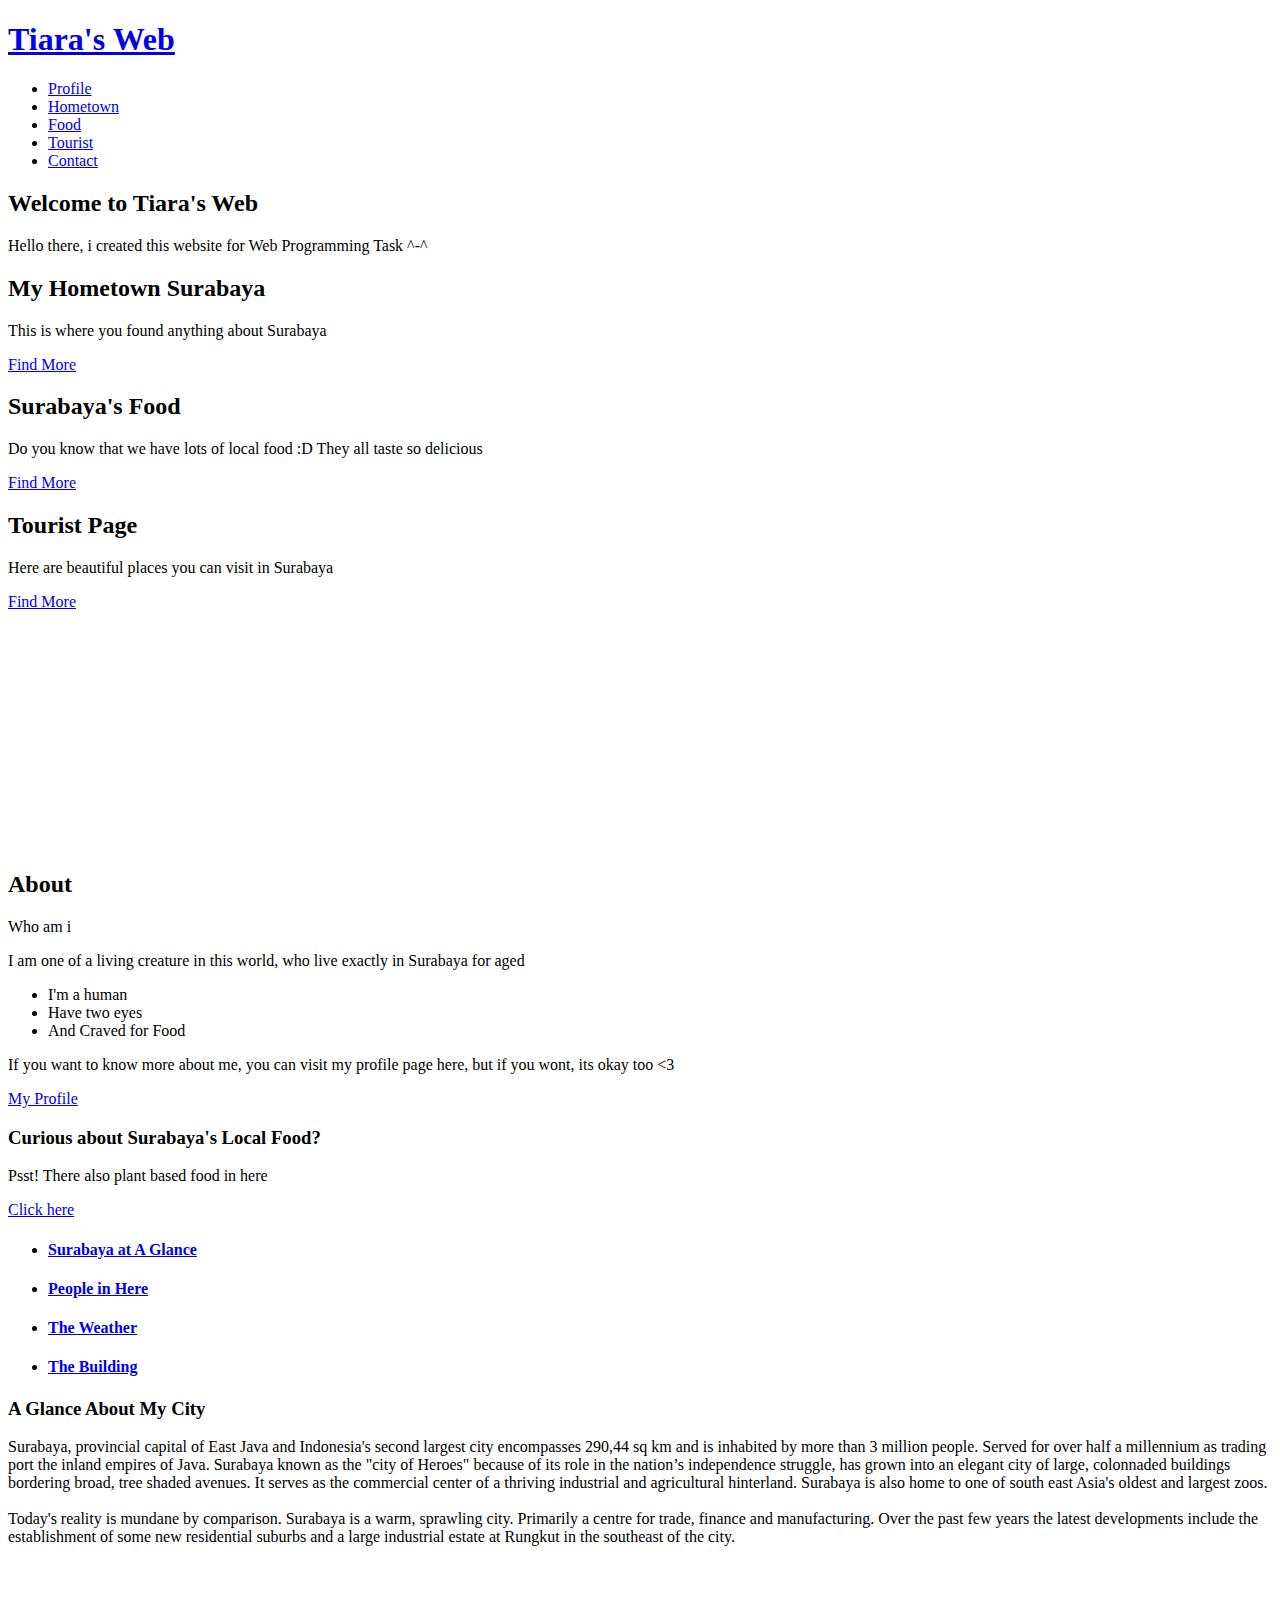
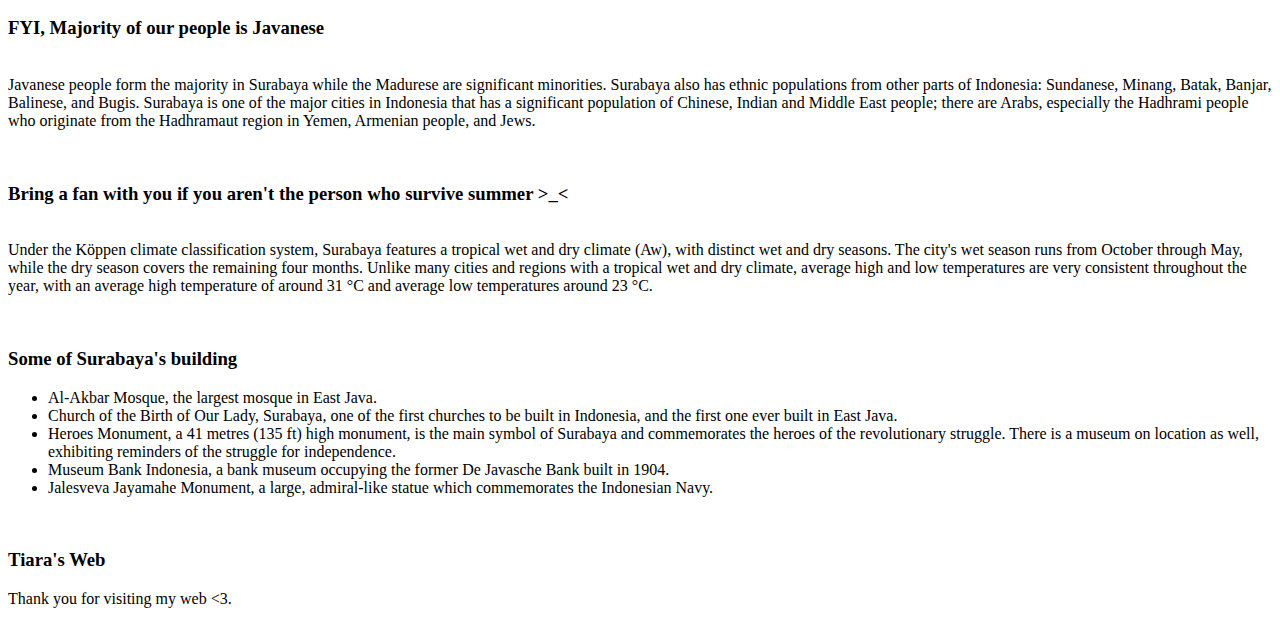
==== index.html @ 831ffb74 "Add files via upload" ====
<!DOCTYPE html>
<html lang="en">

<head>
  <meta charset="utf-8">
  <meta content="width=device-width, initial-scale=1.0" name="viewport">

  <title>Selecao Bootstrap Template - Index</title>
  <meta content="" name="description">
  <meta content="" name="keywords">

  <!-- Google Fonts -->
  <link href="https://fonts.googleapis.com/css?family=Open+Sans:300,300i,400,400i,600,600i,700,700i|Raleway:300,300i,400,400i,500,500i,600,600i,700,700i|Poppins:300,300i,400,400i,500,500i,600,600i,700,700i" rel="stylesheet">

  <!-- Vendor CSS Files -->
  <link href="assets/vendor/animate.css/animate.min.css" rel="stylesheet">
  <link href="assets/vendor/aos/aos.css" rel="stylesheet">
  <link href="assets/vendor/bootstrap/css/bootstrap.min.css" rel="stylesheet">
  <link href="assets/vendor/bootstrap-icons/bootstrap-icons.css" rel="stylesheet">
  <link href="assets/vendor/boxicons/css/boxicons.min.css" rel="stylesheet">
  <link href="assets/vendor/glightbox/css/glightbox.min.css" rel="stylesheet">
  <link href="assets/vendor/remixicon/remixicon.css" rel="stylesheet">
  <link href="assets/vendor/swiper/swiper-bundle.min.css" rel="stylesheet">

  <!-- Template Main CSS File -->
  <link href="assets/css/style.css" rel="stylesheet">

</head>

<body>

  <!-- ======= Header ======= -->
  <header id="header" class="fixed-top d-flex align-items-center  header-transparent ">
    <div class="container d-flex align-items-center justify-content-between">

      <div class="logo">
        <h1><a href="index.html">Tiara's Web</a></h1>
      </div>

      <nav id="navbar" class="navbar">
        <ul>
              <li><a href="profile.html">Profile</a></li>
	      <li><a href="hometown.html">Hometown</a></li>
	      <li><a href="food.html">Food</a></li>
	      <li><a href="tourist.html">Tourist</a></li>
          </li>
          <li><a class="nav-link scrollto" href="#footer">Contact</a></li>
        </ul>
        <i class="bi bi-list mobile-nav-toggle"></i>
      </nav><!-- .navbar -->

    </div>
  </header><!-- End Header -->

  <!-- ======= Hero Section ======= -->
  <section id="hero" class="d-flex flex-column justify-content-end align-items-center">
    <div id="heroCarousel" data-bs-interval="5000" class="container carousel carousel-fade" data-bs-ride="carousel">

      <!-- Slide 1 -->
      <div class="carousel-item active">
        <div class="carousel-container">
          <h2 class="animate__animated animate__fadeInDown">Welcome to <span>Tiara's Web</span></h2>
          <p class="animate__animated fanimate__adeInUp">Hello there, i created this website for Web Programming Task ^-^</p>
        </div>
      </div>

      <!-- Slide 2 -->
      <div class="carousel-item">
        <div class="carousel-container">
          <h2 class="animate__animated animate__fadeInDown">My Hometown Surabaya</h2>
          <p class="animate__animated animate__fadeInUp">This is where you found anything about Surabaya</p>
          <a href="hometown.html" class="btn-get-started animate__animated animate__fadeInUp scrollto">Find More</a>
        </div>
      </div>

      <!-- Slide 3 -->
      <div class="carousel-item">
        <div class="carousel-container">
          <h2 class="animate__animated animate__fadeInDown">Surabaya's Food</h2>
          <p class="animate__animated animate__fadeInUp">Do you know that we have lots of local food :D They all taste so delicious</p>
          <a href="food.html" class="btn-get-started animate__animated animate__fadeInUp scrollto">Find More</a>
        </div>
      </div>

      <!-- Slide 4 -->
      <div class="carousel-item">
        <div class="carousel-container">
          <h2 class="animate__animated animate__fadeInDown">Tourist Page</h2>
          <p class="animate__animated animate__fadeInUp">Here are beautiful places you can visit in Surabaya</p>
          <a href="tourist.html" class="btn-get-started animate__animated animate__fadeInUp scrollto">Find More</a>
        </div>
      </div>

      <a class="carousel-control-prev" href="#heroCarousel" role="button" data-bs-slide="prev">
        <span class="carousel-control-prev-icon bx bx-chevron-left" aria-hidden="true"></span>
      </a>

      <a class="carousel-control-next" href="#heroCarousel" role="button" data-bs-slide="next">
        <span class="carousel-control-next-icon bx bx-chevron-right" aria-hidden="true"></span>
      </a>

    </div>

    <svg class="hero-waves" xmlns="http://www.w3.org/2000/svg" xmlns:xlink="http://www.w3.org/1999/xlink" viewBox="0 24 150 28 " preserveAspectRatio="none">
      <defs>
        <path id="wave-path" d="M-160 44c30 0 58-18 88-18s 58 18 88 18 58-18 88-18 58 18 88 18 v44h-352z">
      </defs>
      <g class="wave1">
        <use xlink:href="#wave-path" x="50" y="3" fill="rgba(255,255,255, .1)">
      </g>
      <g class="wave2">
        <use xlink:href="#wave-path" x="50" y="0" fill="rgba(255,255,255, .2)">
      </g>
      <g class="wave3">
        <use xlink:href="#wave-path" x="50" y="9" fill="#fff">
      </g>
    </svg>

  </section><!-- End Hero -->

  <main id="main">

    <!-- ======= About Section ======= -->
    <section id="about" class="about">
      <div class="container">

        <div class="section-title" data-aos="zoom-out">
          <h2>About</h2>
          <p>Who am i</p>
        </div>

        <div class="row content" data-aos="fade-up">
          <div class="col-lg-6">
            <p>
              I am one of a living creature in this world, who live exactly in Surabaya for aged
            </p>
            <ul>
              <li><i class="ri-check-double-line"></i> I'm a human</li>
              <li><i class="ri-check-double-line"></i> Have two eyes</li>
              <li><i class="ri-check-double-line"></i> And Craved for Food</li>
            </ul>
          </div>
          <div class="col-lg-6 pt-4 pt-lg-0">
            <p>
              If you want to know more about me, you can visit my profile page here, but if you wont, its okay too <3 
            </p>
            <a href="profile.html" class="btn-learn-more">My Profile </a>
          </div>
        </div>

      </div>
    </section><!-- End About Section -->

    <!-- ======= Cta Section ======= -->
    <section id="cta" class="cta">
      <div class="container">

        <div class="row" data-aos="zoom-out">
          <div class="col-lg-9 text-center text-lg-start">
            <h3>Curious about Surabaya's Local Food?</h3>
            <p>Psst! There also plant based food in here</p>
          </div>
          <div class="col-lg-3 cta-btn-container text-center">
            <a class="cta-btn align-middle" href="food.html">Click here</a>
          </div>
        </div>

      </div>
    </section><!-- End Cta Section -->

    <!-- ======= Features Section ======= -->
    <section id="features" class="features">
      <div class="container">

        <ul class="nav nav-tabs row d-flex">
          <li class="nav-item col-3" data-aos="zoom-in">
            <a class="nav-link active show" data-bs-toggle="tab" href="#tab-1">
              <i class="ri-gps-line"></i>
              <h4 class="d-none d-lg-block">Surabaya at A Glance</h4>
            </a>
          </li>
          <li class="nav-item col-3" data-aos="zoom-in" data-aos-delay="100">
            <a class="nav-link" data-bs-toggle="tab" href="#tab-2">
              <i class="ri-body-scan-line"></i>
              <h4 class="d-none d-lg-block">People in Here</h4>
            </a>
          </li>
          <li class="nav-item col-3" data-aos="zoom-in" data-aos-delay="200">
            <a class="nav-link" data-bs-toggle="tab" href="#tab-3">
              <i class="ri-sun-line"></i>
              <h4 class="d-none d-lg-block">The Weather</h4>
            </a>
          <li class="nav-item col-3" data-aos="zoom-in" data-aos-delay="100">
            <a class="nav-link" data-bs-toggle="tab" href="#tab-4">
              <i class="ri-building-line"></i>
              <h4 class="d-none d-lg-block">The Building</h4>
            </a>
          </li>
          </li>
        </ul>

        <div class="tab-content" data-aos="fade-up">
          <div class="tab-pane active show" id="tab-1">
            <div class="row">
              <div class="col-lg-6 order-2 order-lg-1 mt-3 mt-lg-0">
                <h3>A Glance About My City</h3>
                <p class="fst-italic">
		Surabaya, provincial capital of East Java and Indonesia's second largest city encompasses 290,44 sq km and is inhabited by more than 3 million people. Served for over half a millennium as trading port the inland empires of Java. Surabaya known as the "city of Heroes" because of its role in the nation’s independence struggle, has grown into an elegant city of large, colonnaded buildings bordering broad, tree shaded avenues. It serves as the commercial center of a thriving industrial and agricultural hinterland. Surabaya is also home to one of south east Asia's oldest and largest zoos.
		<br><br>Today's reality is mundane by comparison. Surabaya is a warm, sprawling city. Primarily a centre for trade, finance and manufacturing. Over the past few years the latest developments include the establishment of some new residential suburbs and a large industrial estate at Rungkut in the southeast of the city.</br></br>
                </p>
              </div>
              <div class="col-lg-6 order-1 order-lg-2 text-center">
                <img src="assets/img/features-1.png" alt="" class="img-fluid">
              </div>
            </div>
          </div>
          <div class="tab-pane" id="tab-2">
            <div class="row">
              <div class="col-lg-6 order-2 order-lg-1 mt-3 mt-lg-0">
                <h3>FYI, Majority of our people is Javanese</h3>
                <p class="fst-italic"><br>
                  Javanese people form the majority in Surabaya while the Madurese are significant minorities. Surabaya also has ethnic populations from other parts of Indonesia: Sundanese, Minang, Batak, Banjar, Balinese, and Bugis. Surabaya is one of the major cities in Indonesia that has a significant population of Chinese, Indian and Middle East people; there are Arabs, especially the Hadhrami people who originate from the Hadhramaut region in Yemen, Armenian people, and Jews.
                </br></p>
              </div>
              <div class="col-lg-6 order-1 order-lg-2 text-center">
                <img src="assets/img/features-2.png" alt="" class="img-fluid">
              </div>
            </div>
          </div>
          <div class="tab-pane" id="tab-3">
            <div class="row">
              <div class="col-lg-6 order-2 order-lg-1 mt-3 mt-lg-0">
                <h3>Bring a fan with you if you aren't the person who survive summer >_< </h3>
                <p class="fst-italic"><br>
                  Under the Köppen climate classification system, Surabaya features a tropical wet and dry climate (Aw), with distinct wet and dry seasons. The city's wet season runs from October through May, while the dry season covers the remaining four months. Unlike many cities and regions with a tropical wet and dry climate, average high and low temperatures are very consistent throughout the year, with an average high temperature of around 31 °C and average low temperatures around 23 °C.
                </br></p>
              </div>
              <div class="col-lg-6 order-1 order-lg-2 text-center">
                <img src="assets/img/features-3.png" alt="" class="img-fluid">
              </div>
            </div>
          </div>
          <div class="tab-pane" id="tab-4">
            <div class="row">
              <div class="col-lg-6 order-2 order-lg-1 mt-3 mt-lg-0">
                <h3>Some of Surabaya's building</h3>
                <ul>
                  <li><i class="ri-check-double-line"></i> Al-Akbar Mosque, the largest mosque in East Java.</li>
                  <li><i class="ri-check-double-line"></i> Church of the Birth of Our Lady, Surabaya, one of the first churches to be built in Indonesia, and the first one ever built in East Java.</li>
                  <li><i class="ri-check-double-line"></i> Heroes Monument, a 41 metres (135 ft) high monument, is the main symbol of Surabaya and commemorates the heroes of the revolutionary struggle. There is a museum on location as well, exhibiting reminders of the struggle for independence.</li>
		  <li><i class="ri-check-double-line"></i> Museum Bank Indonesia, a bank museum occupying the former De Javasche Bank built in 1904.</li>
		  <li><i class="ri-check-double-line"></i> Jalesveva Jayamahe Monument, a large, admiral-like statue which commemorates the Indonesian Navy.</li>
                </ul>
              </div>
              <div class="col-lg-6 order-1 order-lg-2 text-center">
                <img src="assets/img/features-4.png" alt="" class="img-fluid">
              </div>
            </div>
          </div>
        </div>

      </div>
    </section><!-- End Features Section -->


  <!-- ======= Footer ======= -->
  <footer id="footer">
    <div class="container">
      <h3>Tiara's Web</h3>
      <p>Thank you for visiting my web <3.</p>
      <div class="social-links">
        <a href="https://id-id.facebook.com/fitrahmutiaraa" class="facebook"><i class="bx bxl-facebook"></i></a>
        <a href="http://instagram.com/fitrahmutiara" class="instagram"><i class="bx bxl-instagram"></i></a>
        <a href="http://linkedin.com/in/fitrah-mutiara" class="linkedin"><i class="bx bxl-linkedin"></i></a>
      </div>
    </div>
  </footer><!-- End Footer -->

  <a href="#" class="back-to-top d-flex align-items-center justify-content-center"><i class="bi bi-arrow-up-short"></i></a>

  <!-- Vendor JS Files -->
  <script src="assets/vendor/aos/aos.js"></script>
  <script src="assets/vendor/bootstrap/js/bootstrap.bundle.min.js"></script>
  <script src="assets/vendor/glightbox/js/glightbox.min.js"></script>
  <script src="assets/vendor/isotope-layout/isotope.pkgd.min.js"></script>
  <script src="assets/vendor/php-email-form/validate.js"></script>
  <script src="assets/vendor/swiper/swiper-bundle.min.js"></script>

  <!-- Template Main JS File -->
  <script src="assets/js/main.js"></script>

</body>

</html>
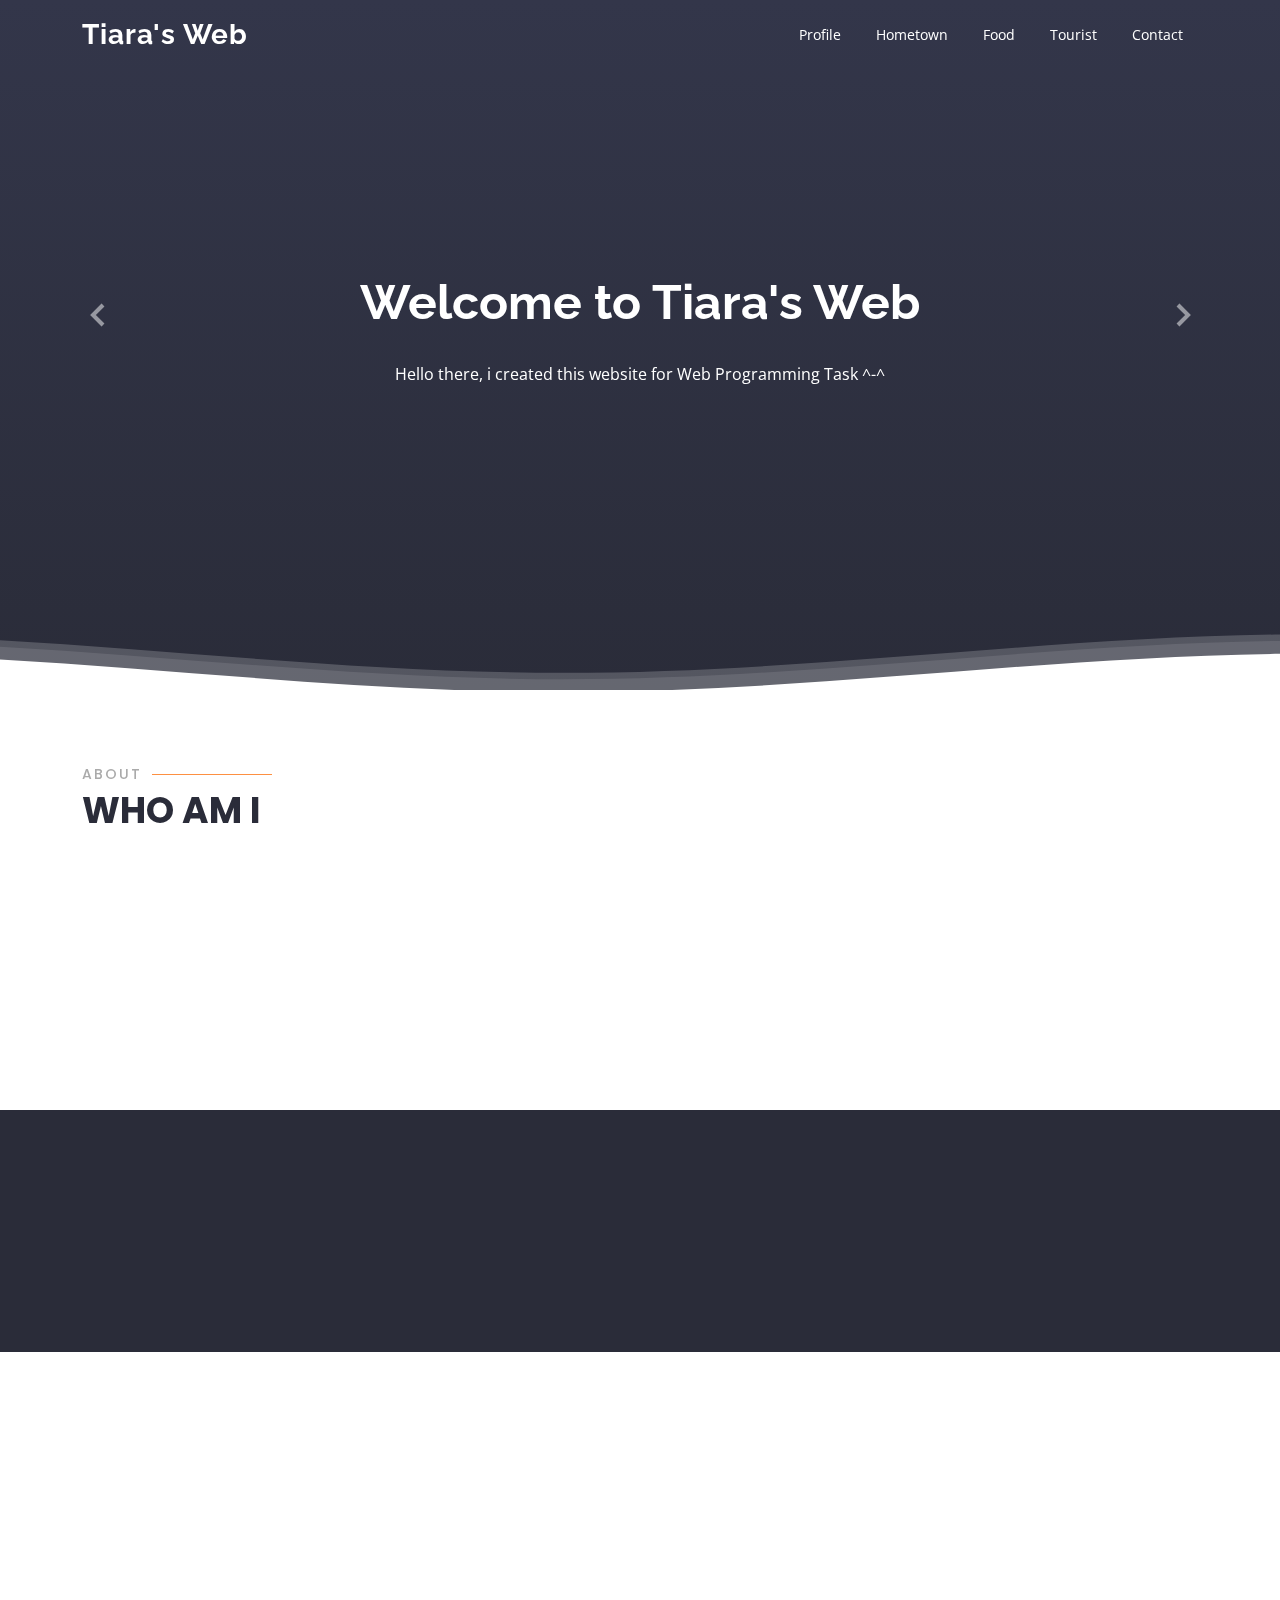
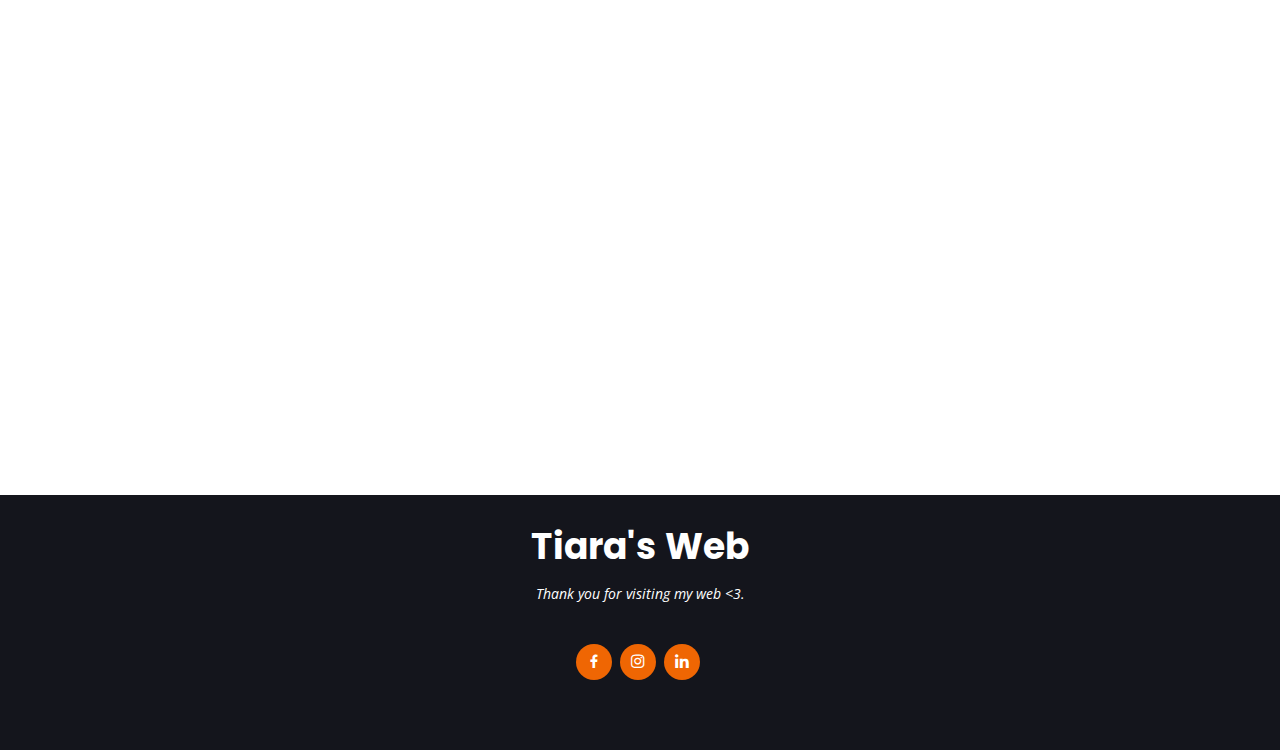
==== commit 9c6550b3: "change the title" ====
--- a/index.html
+++ b/index.html
@@ -5,7 +5,7 @@
   <meta charset="utf-8">
   <meta content="width=device-width, initial-scale=1.0" name="viewport">
 
-  <title>Selecao Bootstrap Template - Index</title>
+  <title>Fitrah Mutiara's Web</title>
   <meta content="" name="description">
   <meta content="" name="keywords">
 
@@ -291,4 +291,4 @@
 
 </body>
 
-</html>+</html>
